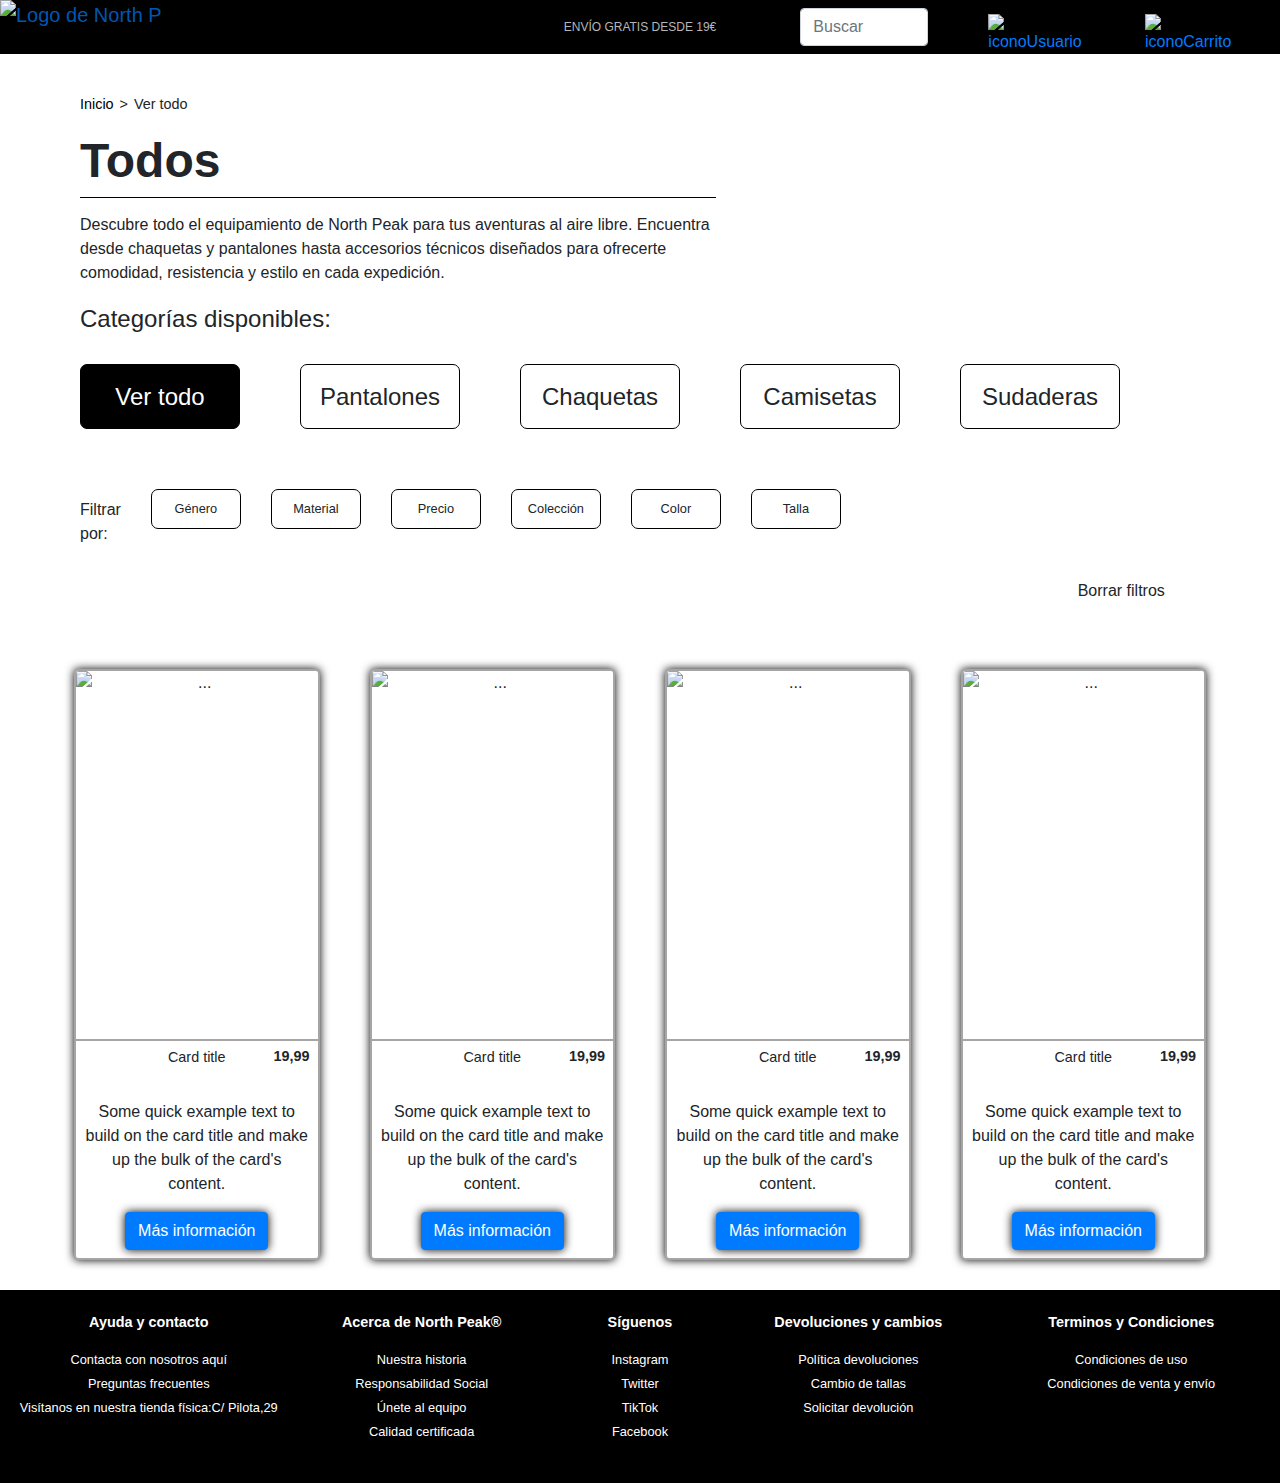
==== vistas/listaProductos/index.html @ 1dd1b75d "Añadimos estrcutura carpetas" ====
<!DOCTYPE html>
<html lang="es">

<head>
    <meta charset="UTF-8">
    <meta name="viewport" content="width=device-width, initial-scale=1.0">
    <title>North Peak</title>
    <link rel="stylesheet" href="https://maxcdn.bootstrapcdn.com/bootstrap/4.5.2/css/bootstrap.min.css">
    <link rel="stylesheet" href="style.css">
</head>

<body>
    <nav class="navbar navbar-expand-lg">
        <a class="navbar-brand" href="#">
            <img src="Logo.png" alt="Logo de North Peak" class="logo-image">
        </a>
        <div class="collapse navbar-collapse">
            <span class="navbar-text centered-text">ENVÍO GRATIS DESDE 19€</span>
        </div>
        <form class="buscador">
            <input class="form-control w-100" type="search" placeholder="Buscar">
        </form>
        <div id="logosJuntos">
            <a href="" id="logoUsuario">
                <img src="logoUsuario.png" alt="iconoUsuario">
            </a>
            <a href="" id="logoCarrito">
                <img src="logoCarrito.png" alt="iconoCarrito">
            </a>
        </div>
    </nav>


    <section>
        <div id="posicionInfo">
            <div class="migasDePan">
                <a href="">Inicio</a>
                <p>></p>
                <p>Ver todo</p>
            </div>
            <h1>Todos</h1>
            <div class="descripcion">Descubre todo el equipamiento de North Peak para tus aventuras al aire libre.
                Encuentra
                desde chaquetas y
                pantalones hasta accesorios técnicos diseñados para ofrecerte comodidad, resistencia y estilo en cada
                expedición.</div>
            <h4>Categorías disponibles:</h4>
            <div id="posicionSecciones">
                <div class="filtroSeleccionado">Ver todo</div>
                <div>Pantalones</div>
                <div>Chaquetas</div>
                <div>Camisetas</div>
                <div>Sudaderas</div>
            </div>
        </div>
        <div id="filtros">
            <p id="textoFiltro">Filtrar por: </p>
            <div>Género</div>
            <div>Material</div>
            <div>Precio</div>
            <div>Colección</div>
            <div>Color</div>
            <div>Talla</div>
        </div>
        <div id="posicionBorrar">
            <p id="borrarFiltros">Borrar filtros</p>
        </div>

        <div class="contenedorFotos text-center">
            <div class="row">
                <div class="col-md-3">
                    <div class="card espacioCard">
                        <img src="prueba.png" class="card-img-top" alt="...">
                        <div class="card-body">
                            <div class="encabezadoCard">
                                <h5 class="card-nombre">Card title</h5>
                                <h5 class="precio">19,99</h5>
                            </div>
                            <p class="card-descripcion">Some quick example text to build on the card title and make up
                                the bulk
                                of the
                                card's content.</p>
                            <a href="#" class="btn btn-primary sombraInfo">Más información</a>
                        </div>
                    </div>
                </div>
                <div class="col-md-3">
                    <div class="card espacioCard">
                        <img src="logoUsuario.png" class="card-img-top" alt="...">
                        <div class="card-body">
                            <div class="encabezadoCard">
                                <h5 class="card-nombre">Card title</h5>
                                <h5 class="precio">19,99</h5>
                            </div>
                            <p class="card-descripcion">Some quick example text to build on the card title and make up
                                the bulk
                                of the
                                card's content.</p>
                            <a href="#" class="btn btn-primary sombraInfo">Más información</a>
                        </div>
                    </div>
                </div>
                <div class="col-md-3">
                    <div class="card espacioCard">
                        <img src="prueba.png" class="card-img-top" alt="...">
                        <div class="card-body">
                            <div class="encabezadoCard">
                                <h5 class="card-nombre">Card title</h5>
                                <h5 class="precio">19,99</h5>
                            </div>
                            <p class="card-descripcion">Some quick example text to build on the card title and make up
                                the bulk
                                of the
                                card's content.</p>
                            <a href="#" class="btn btn-primary sombraInfo">Más información</a>
                        </div>
                    </div>
                </div>
                <div class="col-md-3">
                    <div class="card espacioCard">
                        <img src="prueba.png" class="card-img-top" alt="...">
                        <div class="card-body">
                            <div class="encabezadoCard">
                                <h5 class="card-nombre">Card title</h5>
                                <h5 class="precio">19,99</h5>
                            </div>
                            <p class="card-descripcion">Some quick example text to build on the card title and make up
                                the bulk
                                of the
                                card's content.</p>
                            <a href="#" class="btn btn-primary sombraInfo">Más información</a>
                        </div>
                    </div>
                </div>


            </div>


    </section>


    <footer class="footer text-white py-4">

        <div class="row justify-content-center">
            <div class="col-md-3 text-center">
                <h5>Ayuda y contacto</h5>
                <ul class="list-unstyled">
                    <li><a href="#" class="text-white">Contacta con nosotros aquí</a></li>
                    <li><a href="#" class="text-white">Preguntas frecuentes</a></li>
                    <li><a href="#" class="text-white">Visítanos en nuestra tienda física:C/ Pilota,29</a></li>
                </ul>
            </div>
            <div class="col-md-2 text-center">
                <h5>Acerca de North Peak®</h5>
                <ul class="list-unstyled">
                    <li><a href="#" class="text-white">Nuestra historia</a></li>
                    <li><a href="#" class="text-white">Responsabilidad Social</a></li>
                    <li><a href="#" class="text-white">Únete al equipo</a></li>
                    <li><a href="#" class="text-white">Calidad certificada</a></li>
                </ul>
            </div>
            <div class="col-md-2 text-center">
                <h5>Síguenos</h5>
                <ul class="list-unstyled">
                    <li><a href="#" class="text-white">Instagram</a></li>
                    <li><a href="#" class="text-white">Twitter</a></li>
                    <li><a href="#" class="text-white">TikTok</a></li>
                    <li><a href="#" class="text-white">Facebook</a></li>
                </ul>
            </div>
            <div class="col-md-2 text-center">
                <h5>Devoluciones y cambios</h5>
                <ul class="list-unstyled">
                    <li><a href="#" class="text-white">Política devoluciones</a></li>
                    <li><a href="#" class="text-white">Cambio de tallas</a></li>
                    <li><a href="#" class="text-white">Solicitar devolución</a></li>
                </ul>
            </div>
            <div class="col-md-3 text-center">
                <h5>Terminos y Condiciones</h5>
                <ul class="list-unstyled">
                    <li><a href="#" class="text-white">Condiciones de uso</a></li>
                    <li><a href="#" class="text-white">Condiciones de venta y envío</a></li>
                </ul>
            </div>
        </div>

    </footer>


    <script src="https://code.jquery.com/jquery-3.5.1.slim.min.js"></script>
    <script src="https://cdn.jsdelivr.net/npm/@popperjs/core@2.5.4/dist/umd/popper.min.js"></script>
    <script src="https://maxcdn.bootstrapcdn.com/bootstrap/4.5.2/js/bootstrap.min.js"></script>
</body>

</html>
---- vistas/listaProductos/style.css ----
/* General */
body {
    font-family: Arial, sans-serif;
}



/* Navbar */
.navbar {
    padding: 0 !important;
    display: flex;
    align-items: center;
    height: 6vh;
    background-color: #000000;
    flex-wrap: nowrap;
}

.navbar-brand {
    padding: 0 !important;
    margin-right: 50px;
    display: flex;
    align-items: center;
    width: 18vh;
    height: 6vh;
}

.logo-image {
    display: block;
    height: 100%;
    width: 100%;
    padding: 0;
    margin: 0;
}

#logoUsuario {
    height: 3vh;
    margin-right: 50px;
}

#logoUsuario img {
    height: 100%;
    width: auto;
}

#logosJuntos {
    display: flex;
    justify-content: center;
    align-items: center;
    margin-right: 30px;
}

#logoCarrito {
    height: 3vh;
    margin-right: 2%;
}

#logoCarrito img {
    height: 100%;
    width: auto;
}

.buscador {
    width: 10%;
    margin-right: 60px;
    min-width: 100px;
}

.navbar-text.centered-text {
    font-size: 0.75rem;
    color: rgb(182, 182, 182);
}

.centered-text {
    position: absolute;
    left: 50%;
    transform: translateX(-50%);
}





/* Section */
.migasDePan {
    display: flex;
    font-size: 0.9rem;
}

.migasDePan a {
    color: #000000;
}

.migasDePan p:nth-child(2) {
    margin-left: 6px;
    margin-right: 6px;

}

section h1 {
    font-weight: bold;
    font-size: 3rem;
}

.descripcion {
    border-top: 1px solid black;
    width: 53%;
    padding-top: 15px;
}


#posicionInfo {
    margin-top: 40px;
    margin-left: 80px;
}

.filtroSeleccionado {
    background-color: black;
    color: white;
    border: 1px solid black;
    border-radius: 7px;
    padding: 10px;
    display: flex;
    justify-content: center;
    align-items: center;
    font-size: 1.5rem;
    min-width: 160px;

}

#posicionSecciones {
    display: flex;
    margin-top: 30px;
    margin-bottom: 30px;
    gap: 60px;
    height: 65px;
    width: 53%;
}

#posicionSecciones div:not(.filtroSeleccionado) {
    border: 1px solid black;
    border-radius: 7px;
    display: flex;
    padding: 10px;
    min-width: 160px;
    justify-content: center;
    align-items: center;
    font-size: 1.5rem;
}

#posicionSecciones div:not(.filtroSeleccionado):hover {
    border: solid black 3px;
    cursor: pointer;
}

#posicionInfo h4 {
    padding-top: 20px;

}

#filtros {
    display: flex;
    margin-top: 15px;
    gap: 30px;
    margin-left: 80px;
    height: 70px;
    width: 50%;
    padding-top: 30px;
}

#filtros div:not(#textoFiltro) {
    border: 1px solid black;
    border-radius: 7px;
    padding: 10px;
    font-size: 0.8rem;
    min-width: 90px;
    display: flex;
    justify-content: center;
    align-items: center;
}

#filtros div:not(#textoFiltro):hover {
    border: solid black 3px;
    cursor: pointer;
}

#textoFiltro {
    transform: translateY(9px);
}


#posicionBorrar {
    margin-top: 50px;
    margin-bottom: 40px;
    display: flex;
    justify-content: flex-end;
    width: 91%;
}

#borrarFiltros:hover {
    text-decoration: underline black;
    cursor: pointer;
}

.contenedorFotos {
    width: 90%;
    margin: auto;
    padding-bottom: 20px;
}

.espacioCard {
    margin: 10px;
    border: 2px solid rgb(167, 164, 164);
    box-shadow: 0px 0px 10px black;
}

.card-body {
    padding: 8px;
}

.card img {
    border-bottom: 2px solid rgb(167, 164, 164);
    height: 370px;
}

.sombraInfo {
    box-shadow: 0px 0px 10px black;
}

.precio {
    display: flex;
    justify-content: flex-end;
    transform: translateY(-26px);
    font-weight: bold;
}








/* Footer */

.footer {
    text-align: center;
    background-color: #000000;
}

.footer h5 {
    font-weight: bold;
    margin-bottom: 1rem;
}

.footer a:hover {
    text-decoration: underline;
}

h5 {
    font-size: 0.9rem;
}

li a {
    font-size: 0.8rem;
}
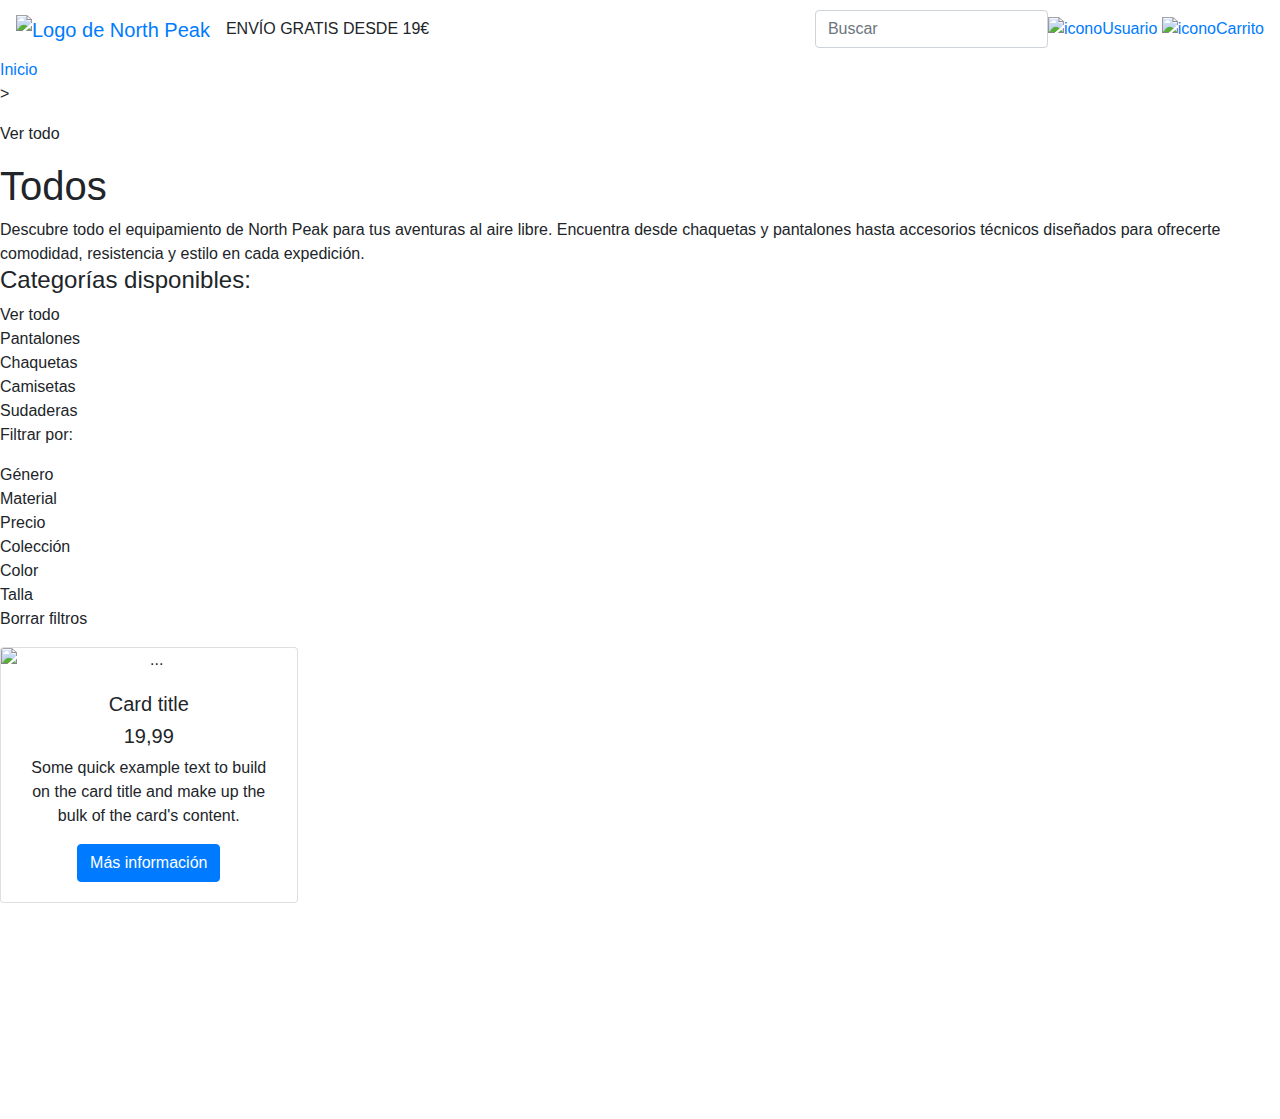
==== commit 0279b1bd: "Añadir servicio" ====
--- a/vistas/listaProductos/index.html
+++ b/vistas/listaProductos/index.html
@@ -6,13 +6,13 @@
     <meta name="viewport" content="width=device-width, initial-scale=1.0">
     <title>North Peak</title>
     <link rel="stylesheet" href="https://maxcdn.bootstrapcdn.com/bootstrap/4.5.2/css/bootstrap.min.css">
-    <link rel="stylesheet" href="style.css">
+    <link rel="stylesheet" href="../vistas/listaProductos/style.css">
 </head>
 
 <body>
     <nav class="navbar navbar-expand-lg">
         <a class="navbar-brand" href="#">
-            <img src="Logo.png" alt="Logo de North Peak" class="logo-image">
+            <img src="../vistas/imagenes/Logo.png" alt="Logo de North Peak" class="logo-image">
         </a>
         <div class="collapse navbar-collapse">
             <span class="navbar-text centered-text">ENVÍO GRATIS DESDE 19€</span>
@@ -22,10 +22,10 @@
         </form>
         <div id="logosJuntos">
             <a href="" id="logoUsuario">
-                <img src="logoUsuario.png" alt="iconoUsuario">
+                <img src="../vistas/imagenes/logoUsuario.png" alt="iconoUsuario">
             </a>
             <a href="" id="logoCarrito">
-                <img src="logoCarrito.png" alt="iconoCarrito">
+                <img src="../vistas/imagenes/logoCarrito.png" alt="iconoCarrito">
             </a>
         </div>
     </nav>
@@ -34,7 +34,7 @@
     <section>
         <div id="posicionInfo">
             <div class="migasDePan">
-                <a href="">Inicio</a>
+                <a href="inicio.php">Inicio</a>
                 <p>></p>
                 <p>Ver todo</p>
             </div>
@@ -70,7 +70,7 @@
             <div class="row">
                 <div class="col-md-3">
                     <div class="card espacioCard">
-                        <img src="prueba.png" class="card-img-top" alt="...">
+                        <img src="" class="card-img-top" alt="...">
                         <div class="card-body">
                             <div class="encabezadoCard">
                                 <h5 class="card-nombre">Card title</h5>
@@ -84,59 +84,7 @@
                         </div>
                     </div>
                 </div>
-                <div class="col-md-3">
-                    <div class="card espacioCard">
-                        <img src="logoUsuario.png" class="card-img-top" alt="...">
-                        <div class="card-body">
-                            <div class="encabezadoCard">
-                                <h5 class="card-nombre">Card title</h5>
-                                <h5 class="precio">19,99</h5>
-                            </div>
-                            <p class="card-descripcion">Some quick example text to build on the card title and make up
-                                the bulk
-                                of the
-                                card's content.</p>
-                            <a href="#" class="btn btn-primary sombraInfo">Más información</a>
-                        </div>
-                    </div>
-                </div>
-                <div class="col-md-3">
-                    <div class="card espacioCard">
-                        <img src="prueba.png" class="card-img-top" alt="...">
-                        <div class="card-body">
-                            <div class="encabezadoCard">
-                                <h5 class="card-nombre">Card title</h5>
-                                <h5 class="precio">19,99</h5>
-                            </div>
-                            <p class="card-descripcion">Some quick example text to build on the card title and make up
-                                the bulk
-                                of the
-                                card's content.</p>
-                            <a href="#" class="btn btn-primary sombraInfo">Más información</a>
-                        </div>
-                    </div>
-                </div>
-                <div class="col-md-3">
-                    <div class="card espacioCard">
-                        <img src="prueba.png" class="card-img-top" alt="...">
-                        <div class="card-body">
-                            <div class="encabezadoCard">
-                                <h5 class="card-nombre">Card title</h5>
-                                <h5 class="precio">19,99</h5>
-                            </div>
-                            <p class="card-descripcion">Some quick example text to build on the card title and make up
-                                the bulk
-                                of the
-                                card's content.</p>
-                            <a href="#" class="btn btn-primary sombraInfo">Más información</a>
-                        </div>
-                    </div>
-                </div>
-
-
             </div>
-
-
     </section>
 
 
@@ -188,7 +136,7 @@
 
     </footer>
 
-
+    <script src="../vistas/js/listaProductos.js"></script>
     <script src="https://code.jquery.com/jquery-3.5.1.slim.min.js"></script>
     <script src="https://cdn.jsdelivr.net/npm/@popperjs/core@2.5.4/dist/umd/popper.min.js"></script>
     <script src="https://maxcdn.bootstrapcdn.com/bootstrap/4.5.2/js/bootstrap.min.js"></script>
